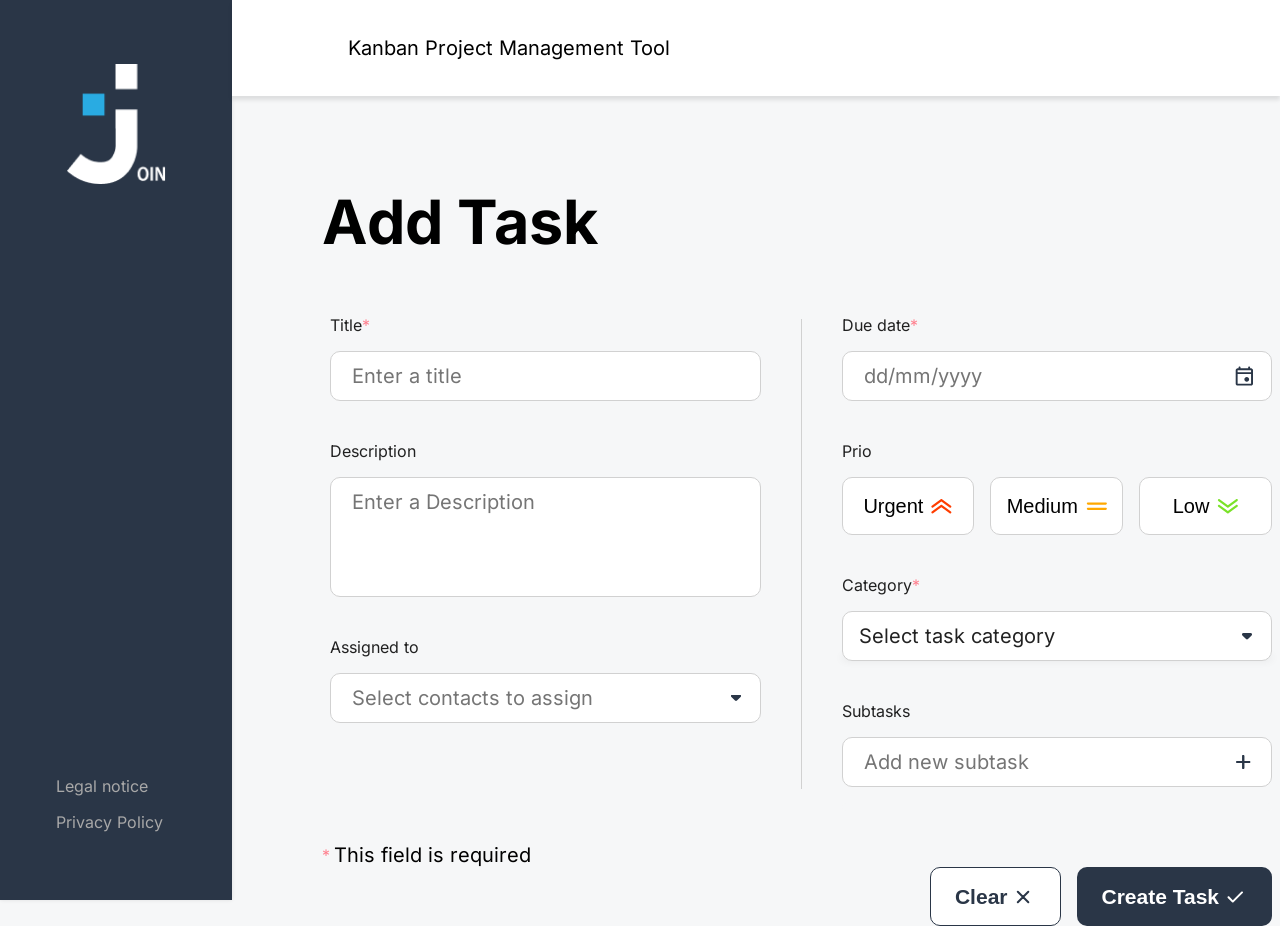
==== add-task.html @ 362359be "Subtask: inplace-edit-mode update" ====
<!DOCTYPE html>
<html lang="en">

<head>
  <meta charset="UTF-8" />
  <meta name="viewport" content="width=device-width, initial-scale=1.0" />
  <title>Add Task - Join</title>

  <link rel="shortcut icon" href="./assets/icons/favicon.png" type="image/x-icon" />
  <link rel="stylesheet" href="./assets/styles/fonts.css" />
  <link rel="stylesheet" href="./assets/styles/style.css" />
  <link rel="stylesheet" href="./assets/styles/components.css" />
  <link rel="stylesheet" href="./assets/styles/layout.css" />

  <link rel="stylesheet" href="./assets/styles/addTask-layouts.css" />
  <link rel="stylesheet" href="./assets/styles/addTask-components.css" />
  <link rel="stylesheet" href="./assets/styles/addTask-form.css" />
  <link rel="stylesheet" href="./assets/styles/contact-dropdown.css" />

  <script src="./assets/js/script.js"></script>
  <script src="assets/js/contactManager.js"></script>
  <script src="assets/js/subtaskManager.js"></script>
  <script src="assets/js/taskFormValidation.js"></script>
  <script src="assets/js/addTask.js"></script>

  <script src="./assets/js/db.js"></script>
  <script src="./assets/js/db.board.js"></script>
  <script src="./assets/js/db.tasks.js"></script>
  <script src="./assets/js/db.contacts.js"></script>
  <script src="./assets/js/db.users.js"></script>
  <script src="./assets/js/notification.js"></script>

  <script src="assets/js/customDropdown.js"></script>
</head>

<body onload="initAddTask()">
  <header w3-include-html=".\assets\templates\header.html"></header>

  <div class="main-container">
    <div w3-include-html=".\assets\templates\side-menu.html"></div>

    <main id="addTask-html-content" class="add-task-content">
      <div id="add-task-header" class="add-task-header">
        <h1>Add Task</h1>
        <img onclick="removeAddTaskOverlay()" class="respX" src="./assets/icons/cancel.svg" alt="">
      </div>

      <form class="add-task-form" id="add-task-form" onsubmit="return handleFormSubmit(event)">
        <div class="form-columns">
          <div class="form-left-column">
            <div class="form-group">
              <label for="title">Title<span class="required">*</span></label>
              <input type="text" id="title" placeholder="Enter a title" required />
            </div>

            <div class="form-group">
              <label for="description">Description</label>
              <textarea id="description" placeholder="Enter a Description"></textarea>
            </div>

            <div class="form-group">
              <label for="contactSearch">Assigned to</label>
              <div class="contact-dropdown">
                <div class="select-wrapper" onclick="toggleContactDropdown()">
                  <input type="text" id="contactSearch" class="contact-select" placeholder="Select contacts to assign"
                    oninput="filterContactsList(this.value)" />
                  <img src="./assets/icons/arrow_drop_down.svg" alt="Dropdown arrow" class="dropdown-arrow" />
                </div>
                <div id="contactList" class="contact-dropdown-list" onclick="event.stopPropagation()"></div>
                <div id="selectedContactsAvatar" class="avatarDiv"></div>
              </div>
            </div>
          </div>

          <div class="separator"></div>

          <div class="form-right-column">
            <div class="form-group">
              <label for="dueDate">Due date<span class="required">*</span></label>
              <div class="date-input-wrapper">
                <input type="text" id="dueDate" placeholder="dd/mm/yyyy" pattern="\d{2}/\d{2}/\d{4}" required
                  maxlength="10" inputmode="numeric" />
                <img src="./assets/icons/calendar.svg" alt="Calendar" class="calendar-icon" />
              </div>
            </div>

            <div class="form-group">
              <label>Prio</label>
              <div class="priority-buttons">
                <button id="add-task-btn-urgent" type="button" class="priority-btn" data-priority="urgent"
                  onclick="handlePriorityClick(this)">
                  Urgent
                  <img src="./assets/icons/prio-urgent.svg" alt="Urgent" />
                </button>
                <button id="add-task-btn-medium" type="button" class="priority-btn" data-priority="medium"
                  onclick="handlePriorityClick(this)">
                  Medium
                  <img src="./assets/icons/prio-medium.svg" alt="Medium" />
                </button>
                <button id="add-task-btn-low" type="button" class="priority-btn" data-priority="low"
                  onclick="handlePriorityClick(this)">
                  Low
                  <img src="./assets/icons/prio-low.svg" alt="Low" />
                </button>
              </div>
            </div>

            <div id="form-group-category" class="form-group">
              <label>Category<span class="required">*</span></label>
              <div class="custom-dropdown" id="categoryDropdown">
                <div class="custom-dropdown-selected" id="categorySelected" data-value="">
                  Select task category
                  <img src="./assets/icons/arrow_drop_down.svg" alt="Dropdown arrow" class="dropdown-arrow" />
                </div>
                <div class="custom-dropdown-options">
                  <div class="custom-dropdown-option" data-value="work">
                    Technical Task
                  </div>
                  <div class="custom-dropdown-option" data-value="personal">
                    User Story
                  </div>
                </div>
                <input type="hidden" id="category" name="category" required />
              </div>
            </div>

            <div class="form-group">
              <label class="subtask-header">Subtasks</label>
              <div class="subtask-input">
                <div class="input-wrapper">
                  <input type="text" id="subtaskInput" placeholder="Add new subtask" />
                  <div class="subtask-actions">
                    <img src="./assets/icons/add.svg" alt="Add subtask" class="subtask-add-icon"
                      onclick="addSubtask()" />
                  </div>
                </div>
              </div>
              <div class="subtasks-list"></div>
            </div>
          </div>
        </div>
        <div class="required-note">
          <span class="required">*</span><span class="span_txt">This field is required</span>
        </div>
        <div class="footer-add-task-html">
          <div class="form-actions">
            <button id="btn-add-task-clear" type="button" class="btn-secondary" onclick="resetForm()">
              Clear
              <img class="action-btn-img" src="./assets/icons/cancel.svg" alt="Clear form" />
            </button>
            <button id="btn-add-task-submit" type="submit" class="btn-primary">
              Create Task
              <img src="./assets/icons/check.svg" alt="Create task" />
            </button>
          </div>
        </div>
      </form>
    </main>
    <div id="taskAddedNotification" class="task-added-notification">
      <span>Task added to board</span>
      <img src="./assets/icons/board.svg" alt="Board icon" />
    </div>
  </div>
</body>

</html>
---- assets/styles/fonts.css ----
/* inter-regular - latin */
@font-face {
  font-display: swap;
  /* Check https://developer.mozilla.org/en-US/docs/Web/CSS/@font-face/font-display for other options. */
  font-family: "Inter";
  font-style: normal;
  font-weight: 400;
  src: url("./../fonts/inter-v18-latin-regular.woff2") format("woff2");
  /* Chrome 36+, Opera 23+, Firefox 39+, Safari 12+, iOS 10+ */
}

/* inter-700 - latin */
@font-face {
  font-display: swap;
  /* Check https://developer.mozilla.org/en-US/docs/Web/CSS/@font-face/font-display for other options. */
  font-family: "Inter";
  font-style: normal;
  font-weight: 700;
  src: url("./../fonts/inter-v18-latin-700.woff2") format("woff2");
  /* Chrome 36+, Opera 23+, Firefox 39+, Safari 12+, iOS 10+ */
}

.f1 {
  font-size: 61px;
  font-weight: 700;
}

.f2 {
  font-size: 20px;
  font-weight: 400;
}

.f3 {
  font-family: "Inter", serif !important;
  font-size: 16px;
  font-weight: 400;
}

.f4 {
  font-size: 27px;
  font-weight: 400;
}

.f5 {
  font-size: 64px;
  font-weight: 600;
}

.f6 {
  font-size: 21px;
  font-weight: 700;
}

.f7 {
  font-size: 47px;
  font-weight: 500;
}

.f8 {
  font-size: 64px;
  font-weight: 700;
}

.f9 {
  font-size: 16px;
  font-weight: 700;
}

.f10 {
  font-size: 20px;
  font-weight: 700;
}

.f11 {
  font-size: 12px;
  font-weight: 400;
}

.f12 {
  font-size: 23px;
  font-weight: 400;
}

.f13 {
  font-size: 19px;
  font-weight: 400;
}

.f14 {
  font-size: 27px;
  font-weight: 700;
}

.loginFont {
  color: black;
  font-weight: bold;
  text-align: center;
  text-decoration: underline;
  text-decoration-thickness: 3px;
  text-underline-offset: 24px;
  text-decoration-color: #29abe2;
}

.dNone {
  display: none !important;
}

.text-center {
  text-align: center;
}
---- assets/styles/style.css ----
* {
  margin: 0;
  padding: 0;
  box-sizing: border-box;
}

body {
  font-family: "Inter", serif !important;
  background-color: #f6f7f8;
  margin: 0;
}

a {
  text-decoration: none;
  color: #000000;
}

.main-content-position {
  position: relative;
  left: 170px;
  height: calc(100vh - 70px);
  padding: 40px;
}

#back_not_loggedin {
  width: 32px;
  height: 32px;
  position: fixed;
  right: 98px;
  top: 180px;
  cursor: pointer;
}

body.modal-open {
  overflow: hidden;
}
---- assets/styles/components.css ----
.bgc-gray {
    background-color: #2A3647;
}

.bgc-light-gray {
    background-color: #D1D1D1;
}

.bgc-blue {
    background-color: #29ABE2;
}

.bgc-red {
    background-color: #FF3D00;
}

.tc-blue {
    color: #29ABE2;
}

.rd-box {
    background-color: #FFFFFF;
    border-radius: 30px;
}

/* Date Input Field Styles */
.date-field-container {
    display: flex;
    flex-direction: column;
    gap: 8px;
    width: 100%;
    padding: 0;
}

.date-field-label {
    font-family: 'Inter', sans-serif;
    font-size: 16px;
    color: rgba(0, 0, 0, 0.87);
    font-weight: 400;
}

.date-field-wrapper {
    position: relative;
    width: 100%;
}

.date-field-input {
    width: 100%;
    height: 51px;
    padding: 13px 21px;
    border: 1px solid #D1D1D1;
    border-radius: 10px;
    font-family: 'Inter', sans-serif;
    font-size: 16px;
    color: rgba(0, 0, 0, 0.87);
    background: white;
    cursor: pointer;
}

.date-field-input::placeholder {
    color: rgba(0, 0, 0, 0.54);
}

.date-field-input::-webkit-calendar-picker-indicator {
    opacity: 0;
    width: 100%;
    height: 100%;
    position: absolute;
    top: 0;
    left: 0;
    cursor: pointer;
}

.date-field-input:hover {
    border-color: rgba(0, 0, 0, 0.87);
}

.date-field-input:focus {
    border-color: #29ABE2;
    outline: none;
}

.date-field-icon {
    position: absolute;
    right: 21px;
    top: 50%;
    transform: translateY(-50%);
    width: 24px;
    height: 24px;
    pointer-events: none;
    color: rgba(0, 0, 0, 0.54);
}

.button-dark {
    text-align: center;
    margin-bottom: 10px;
    border: none;
    background-color: #333;
    color: #fff;
    cursor: pointer;
    border-radius: 5px;
}

.button-dark:hover {
    background-color: #29abe2;
    box-shadow: 0px 3px 3px #33333359;
}
---- assets/styles/layout.css ----
.w100 {
    width: 100%;
}
.d-flex {
    display: flex;
}

.justify-content-center {
    justify-content: center;
}

.justify-content-start {
    justify-content: start;
}

.justify-content-between {
    justify-content: space-between;
}

.align-items-center {
    align-items: center;
}

.mb-8 {
    margin-bottom: 8px;
}

.mb-24 {
    margin-bottom: 24px;
}
---- assets/styles/addTask-layouts.css ----
:root {
  --footer-add-task-html-bg: rgb(246, 247, 248);
}

.main-container {
  display: flex;
  background-color: rgb(246, 247, 248);
  position: relative;
  padding-left: 232px;
  padding-top: 96px;
}

.add-task-content {
  flex: 1;
  padding-top: 90px;
  padding-left: 90px;
  max-width: 1208px;
}

.add-task-header {
  margin-bottom: 48px;
  display: flex;
  align-items: center;
  justify-content: space-between;
}

h1 {
  font-family: "Inter", sans-serif;
  font-weight: 700;
  font-size: 61px;
  line-height: 73.2px;
  color: rgba(0, 0, 0, 1);
  margin: 0;
  padding: 0;
}

.add-task-form {
  max-width: 1000px;
}

.form-columns {
  display: flex;
  gap: 0;
}

.form-left-column,
.form-right-column {
  flex: 1;
  max-width: calc(50% - 16px);
}

.separator {
  width: 1px;
  background-color: rgb(209, 209, 209);
  margin: 0 32px;
  display: block;
  height: 470px;
  margin-top: 12px;
}

.footer-add-task-html {
  display: flex;
  justify-content: flex-end;
  padding-inline: 8px;
}

@media (max-width: 1081px) {
  .main-container {
    padding-left: 0;
    padding-top: 82px;
    padding-bottom: 80px;
  }

  .add-task-content {
    position: relative;
    padding: 24px 16px;
    max-width: 100%;
    height: calc(100dvh - 235px);
    overflow: auto;
  }

  .add-task-header {
    margin-bottom: 24px;
  }

  .add-task-header h1 {
    font-size: 47px;
    line-height: 56px;
  }

  .form-columns {
    flex-direction: column;
    gap: 0;
  }

  .form-left-column,
  .form-right-column {
    max-width: 100%;
  }

  .separator {
    display: none;
  }

  .footer-add-task-html {
    position: fixed;
    bottom: 80px;
    left: 0;
    right: 0;
    display: flex;
    justify-content: flex-end;
    background-color: var(--footer-add-task-html-bg);
    padding: 16px;
    z-index: 98;
  }
}
---- assets/styles/addTask-components.css ----
/* Buttons */
.btn-primary,
.btn-secondary {
  display: flex;
  align-items: center;
  gap: 4px;
  padding: 16px 24px;
  border-radius: 10px;
  font-size: 21px;
  line-height: 25.2px;
  font-weight: 700;
  cursor: pointer;
  transition: transform 0.2s;
}

.btn-primary {
  background: rgb(42, 54, 71);
  color: white;
  border: none;
}

.btn-secondary {
  background: white;
  color: rgb(42, 54, 71);
  border: 1px solid rgb(42, 54, 71);
}

.btn-primary:hover {
  background: #29abe2;
  box-shadow: 0px 4px 4px rgba(0, 0, 0, 0.25);
  transform: scale(1.02);
}

.btn-secondary:hover {
  border-color: #29abe2;
  color: #29abe2;
  box-shadow: 0px 4px 4px rgba(0, 0, 0, 0.25);
  transform: scale(1.02);
}

.btn-secondary:hover .action-btn-img,
.btn-primary:hover .action-btn-img {
  filter: brightness(0) saturate(100%) invert(56%) sepia(75%) saturate(1648%) hue-rotate(165deg) brightness(96%) contrast(98%);
}

/* Select Wrapper */
.select-wrapper {
  position: relative;
  width: 100%;
  z-index: 2;
}

.select-wrapper::after {
  content: "";
  position: absolute;
  right: 16px;
  top: 50%;
  transform: translateY(-50%) rotate(0deg);
  width: 16px;
  height: 7px;
  background-repeat: no-repeat;
  background-position: center;
  background-size: contain;
  pointer-events: none;
  transition: transform 0.2s ease-in-out;
}

.select-wrapper:has(select:focus)::after {
  transform: translateY(-50%) rotate(180deg);
}

.select-wrapper.focused::after {
  transform: translateY(-50%) rotate(180deg);
}

.select-wrapper select {
  width: 100%;
  padding: 12px 16px;
  padding-right: 40px;
  appearance: none;
  border: 1px solid rgb(209, 209, 209);
  border-radius: 10px;
  font-size: 20px;
  line-height: 24px;
  font-family: "Inter", sans-serif;
  background-color: white;
  color: rgba(0, 0, 0, 0.87);
  cursor: pointer;
}

/* Priority Buttons */
.priority-buttons {
  display: flex;
  gap: 16px;
}

.priority-btn {
  flex: 1;
  display: flex;
  align-items: center;
  justify-content: center;
  gap: 8px;
  padding: 16px 10px;
  border: 1px solid rgb(209, 209, 209);
  border-radius: 10px;
  font-size: 20px;
  line-height: 24px;
  font-weight: 400;
  background-color: white;
  color: black;
  cursor: pointer;
  transition: all 0.2s ease-in-out;
}

.priority-btn img {
  transition: filter 0.2s ease-in-out;
}

.priority-btn:hover {
  transform: scale(1.02);
  box-shadow: 0px 4px 4px rgba(0, 0, 0, 0.25);
}

.priority-btn[data-priority="urgent"].active {
  background-color: #ff3d00 !important;
  color: white !important;
  border-color: #ff3d00 !important;
}

.priority-btn[data-priority="medium"].active {
  background-color: #ffa800 !important;
  color: white !important;
  border-color: #ffa800 !important;
}

.priority-btn[data-priority="low"].active {
  background-color: #7ae229 !important;
  color: white !important;
  border-color: #7ae229 !important;
}

.priority-btn.active img {
  filter: brightness(0) invert(1) !important;
}

/* Subtasks */
.subtask-input {
  display: flex;
  gap: 8px;
  align-items: center;
}

.subtask-input .input-wrapper {
  position: relative;
  width: 100%;
}

.subtask-input .input-wrapper input {
  width: 100%;
  padding: 12px 21px;
  padding-right: 80px;
  border: 1px solid rgb(209, 209, 209);
  border-radius: 10px;
  font-size: 20px;
  line-height: 24px;
  transition: all 0.2s ease-in-out, border-color 0.2s ease-in-out;
}

.subtask-input .input-wrapper input.active {
  border-color: #29abe2;
}

.subtask-actions {
  position: absolute;
  right: 16px;
  top: 50%;
  transform: translateY(-50%);
  display: flex;
  gap: 8px;
}

.edit-actions {
  display: none;
  align-items: center;
}

.edit-actions.active {
  display: flex;
}

.edit-actions img {
  width: 24px;
  cursor: pointer;
}

.vertical-divider {
  width: 1px;
  height: 24px;
  background-color: #d1d1d1;
  margin: 0 4px;
}

.plus-icon {
  display: flex;
  cursor: pointer;
}

.plus-icon.hidden {
  display: none;
}

.subtasks-list {
  display: flex;
  flex-direction: column;
  gap: 8px;
  margin-top: 8px;
}

.subtask-item {
  display: flex;
  align-items: center;
  justify-content: space-between;
  padding: 8px 12px;
  background: #f6f7f8;
  border-radius: 10px;
  font-size: 16px;
}

.subtask-content {
  display: flex;
  align-items: center;
  gap: 8px;
}

.subtask-bullet {
  font-size: 18px;
  color: #2a3647;
}

.subtask-text {
  font-size: 16px;
  color: #2a3647;
}

.subtask-item-actions {
  display: flex;
  gap: 8px;
}

.subtask-item-actions img {
  width: 20px;
  height: 20px;
  cursor: pointer;
}

#subtaskInput {
  background: white url(/assets/icons/Subtasks\ icons11.svg) right no-repeat;
  background-position: calc(100% - 15px) center;
  padding-right: 50px;
}

#subtaskInput.active {
  background-image: none;
}

/* Contact Dropdown */
.contact-dropdown {
  position: relative;
  width: 100%;
}

.contact-select {
  width: 100%;
  padding: 12px 21px;
  border: 1px solid rgb(209, 209, 209);
  border-radius: 10px;
  font-size: 20px;
  line-height: 24px;
  font-family: "Inter", sans-serif;
  background: white;
  cursor: pointer;
  padding-right: 40px;
}

.contact-dropdown-list {
  position: absolute;
  display: none;
  width: 100%;
  max-height: 180px;
  overflow-y: auto;
  background: white;
  border: 1px solid rgb(209, 209, 209);
  border-radius: 0px 0px 10px 10px;
  margin-top: -7px;
  box-shadow: 0 4px 8px rgba(0, 0, 0, 0.1);
  padding: 6px 0;
  z-index: 1;
}

.contact-item {
  display: flex;
  align-items: center;
  justify-content: space-between;
  padding: 8px 16px;
  cursor: pointer;
  margin-block: 2px;
}

.contact-info-container {
  display: flex;
  align-items: center;
  gap: 12px;
}

.contact-avatar {
  width: 32px;
  height: 32px;
  border-radius: 50%;
  display: flex;
  align-items: center;
  justify-content: center;
  color: white;
  font-size: 12px;
  font-family: "Inter", sans-serif;
  font-weight: 400;
  flex-shrink: 0;
}

.contact-name {
  font-size: 16px;
  color: rgba(0, 0, 0, 0.87);
  font-family: "Inter", sans-serif;
  white-space: nowrap;
  overflow: hidden;
  text-overflow: ellipsis;
}

.contact-checkbox {
  width: 20px;
  height: 20px;
  border: 2px solid rgba(0, 0, 0, 0.54);
  border-radius: 3px;
  cursor: pointer;
  background-color: white;
  flex-shrink: 0;
}

.contact-dropdown-list::-webkit-scrollbar {
  width: 8px;
}

.contact-dropdown-list::-webkit-scrollbar-track {
  background: #f1f1f1;
  border-radius: 4px;
}

.contact-dropdown-list::-webkit-scrollbar-thumb {
  background: #a8a8a8;
  border-radius: 4px;
}

.contact-dropdown-list::-webkit-scrollbar-thumb:hover {
  background: #888;
}

.avatarDiv {
  display: flex;
  gap: 8px;
  margin-top: 8px;
  flex-wrap: wrap;
  min-height: 32px;
}

.contact-avatar-selected {
  width: 32px;
  height: 32px;
  border-radius: 50%;
  display: flex;
  align-items: center;
  justify-content: center;
  color: white;
  font-size: 12px;
  font-family: "Inter", sans-serif;
  font-weight: 400;
  background-color: #000000;
}

/* Notification */
.task-added-notification {
  position: fixed;
  top: 50%;
  left: 50%;
  background-color: #2a3647;
  color: white;
  padding: 16px 24px;
  border-radius: 8px;
  display: flex;
  align-items: center;
  gap: 10px;
  box-shadow: 0 4px 8px rgba(0, 0, 0, 0.15);
  transform: translate(-50%, -50%) translateY(100px);
  opacity: 0;
  transition: transform 0.3s ease, opacity 0.3s ease;
  z-index: 1000;
}

.task-added-notification.show {
  transform: translate(-50%, -50%);
  opacity: 1;
}

.task-added-notification img {
  width: 24px;
  height: 24px;
}

.task-added-notification span {
  font-size: 16px;
  font-weight: 400;
}

/* Custom Dropdown */
.custom-dropdown {
  position: relative;
  width: 100%;
  z-index: 3;
}

.custom-dropdown-selected {
  width: 100%;
  padding: 12px 16px;
  border: 1px solid rgb(209, 209, 209);
  border-radius: 10px;
  font-size: 20px;
  line-height: 24px;
  font-family: "Inter", sans-serif;
  background-color: white;
  color: rgba(0, 0, 0, 0.87);
  cursor: pointer;
  display: flex;
  justify-content: space-between;
  align-items: center;
  transition: all 0.2s ease-in-out;
}

.custom-dropdown.open .custom-dropdown-selected {
  z-index: 6;
}

.custom-dropdown-options {
  padding-top: 4px;
  position: absolute;
  top: 82%;
  left: 0;
  width: 100%;
  background: white;
  border-top: none;
  border-radius: 0 0 10px 10px;
  max-height: 0;
  overflow: hidden;
  transition: max-height 0.3s ease-in-out;
  box-shadow: 0 4px 8px rgba(0, 0, 0, 0.1);
  z-index: -1;
}

.custom-dropdown.open .custom-dropdown-options {
  max-height: 200px;
}

.custom-dropdown-option {
  padding: 12px 16px;
  font-size: 20px;
  line-height: 24px;
  cursor: pointer;
}

.custom-dropdown-option:not(.custom-dropdown-header):hover {
  background-color: #f6f7f8;
}

.custom-dropdown-header {
  background-color: #29abe2;
  color: white;
  font-weight: 500;
}

.dropdown-arrow {
  width: 16px;
  height: 7px;
  transition: transform 0.2s ease-in-out;
}

.custom-dropdown.open .dropdown-arrow {
  transform: rotate(180deg);
}

#subtaskInput {
  background: white url(/assets/icons/Subtasks\ icons11.svg) right no-repeat;
  background-position: calc(100% - 15px) center;
  padding-right: 20px;
}

.respX {
  display: none;
  cursor: pointer;
  width: 32px;
  height: 32px;
  border-radius: 50%;
  transition: all 0.2s ease-in-out;
}

.respX:hover {
  background-color: #0c2e621f;
}

/* Adjust existing styles for mobile */
@media (max-width: 1081px) {
  .form-group {
    margin-bottom: 16px !important;
    gap: 0px !important;
    padding: 0 !important;
  }

  .form-group input,
  .form-group textarea,
  .form-group select,
  .subtask-input input {
    font-size: 16px;
    line-height: 20px;
    padding: 10px 16px;
  }

  .avatarDiv {
    margin-top: 8px;
    min-height: 0px;
  }

  .separator {
    display: none;
  }

  .priority-buttons {
    gap: 8px;
  }

  .priority-btn {
    padding: 6px 8px;
    font-size: 16px;
  }

  .btn-primary,
  .btn-secondary {
    padding: 12px 16px;
    font-size: 16px;
    line-height: 20px;
  }

  .task-added-notification {
    width: 80%;
    max-width: 300px;
  }

  .custom-dropdown-selected,
  .custom-dropdown-option {
    font-size: 16px;
    line-height: 20px;
    padding: 10px 16px;
  }
}
---- assets/styles/addTask-form.css ----
.form-group {
    display: flex;
    flex-direction: column;
    gap: 8px;
    margin-bottom: 24px;
    padding: 8px;
    position: relative;
}

.form-group label {
    color: rgba(0, 0, 0, 0.87);
    font-size: 16px;
    margin-bottom: 8px;
    display: block;
}

.form-group input,
.form-group textarea,
.form-group select,
.subtask-input input {
    padding: 12px 21px;
    border: 1px solid rgb(209, 209, 209);
    border-radius: 10px;
    font-size: 20px;
    line-height: 24px;
    font-family: 'Inter', sans-serif;
    background: white;
}

input:required {
    border-color: rgb(209, 209, 209);
}

input:required:invalid {
    border-color: rgb(209, 209, 209);
}

.form-group input.error,
.form-group select.error {
    border-color: #FF3D00;
}

.error-message {
    color: #FF3D00;
    font-size: 12px;
    position: absolute;
    bottom: -20px;
    left: 8px;
    display: none;
    margin: 0;
    padding: 0;
}

.error-message.visible {
    display: block;
}

.form-group textarea {
    height: 120px;
    resize: none;
}

.form-actions {
    display: flex;
    justify-content: flex-end;
    gap: 16px;
}

.required-note {
    display: flex;
    align-items: center;
    gap: 4px;
    float: 1;
}

.required {
    color: rgb(255, 128, 143) !important;
}

.span_txt {
    font-size: 20px;
    line-height: 24px;
    color: black;
}

.date-input-wrapper {
    position: relative;
    width: 100%;
}

.date-input-wrapper input[type="text"] {
    width: 100%;
    padding: 12px 21px;
    border: 1px solid rgb(209, 209, 209);
    border-radius: 10px;
    font-size: 20px;
    line-height: 24px;
    font-family: 'Inter', sans-serif;
    background: white;
    color: rgba(0, 0, 0, 0.87);
    cursor: pointer;
}

.date-input-wrapper input[type="date"]::-webkit-calendar-picker-indicator {
    opacity: 0;
    width: 100%;
    height: 100%;
    position: absolute;
    top: 0;
    left: 0;
    cursor: pointer;
}

.date-input-wrapper input[type="date"]:invalid {
    color: rgba(0, 0, 0, 0.38);
}

.calendar-icon {
    position: absolute;
    right: 16px;
    top: 50%;
    transform: translateY(-50%);
    width: 24px;
    height: 24px;
    pointer-events: none;
    fill: rgba(0, 0, 0, 0.54);
}

/* Form interactions */
.form-group input:hover,
.form-group textarea:hover,
.form-group select:hover,
.subtask-input .input-wrapper input:hover,
.select-wrapper select:hover {
    border-color: #29ABE2 !important;
    cursor: pointer;
}

.form-group input:focus,
.form-group textarea:focus,
.form-group select:focus,
.subtask-input .input-wrapper input:focus,
.select-wrapper select:focus {
    border-color: #29ABE2 !important;
    outline: none;
}

.form-group input:active,
.form-group textarea:active,
.form-group select:active,
.subtask-input input:active,
.form-group input.active,
.form-group textarea.active,
.form-group select.active,
.subtask-input input.active {
    border-color: #29ABE2;
}

.form-group input,
.form-group textarea,
.form-group select,
.subtask-input input {
    transition: all 0.2s ease-in-out;
}
---- assets/styles/contact-dropdown.css ----
/* Styling for contact dropdown */
.contact-dropdown {
    position: relative;
    width: 100%;
}

.contact-dropdown .select-wrapper {
    position: relative;
    display: flex;
    align-items: center;
    cursor: pointer;
    border: 1px solid #D1D1D1;
    border-radius: 10px;
    background-color: white;
}

.contact-dropdown .contact-select {
    border: none;
    background: transparent;
    width: 100%;
    outline: none;
    cursor: pointer;
}

.contact-dropdown .dropdown-arrow {
    position: absolute;
    right: 16px;
    top: 50%;
    transform: translateY(-50%);
    transition: transform 0.2s ease-in-out;
    pointer-events: none;
}

/* Rotate arrow when dropdown is open */
.contact-dropdown.open .dropdown-arrow {
    transform: translateY(-50%) rotate(180deg);
}

.contact-dropdown-list {
    top: 43px;
    padding-top: 12px;
    display: none;
    position: absolute;
    width: 100%;
    max-height: 200px;
    overflow-y: auto;
    background-color: white;
    border: 1px solid #D1D1D1;
    border-radius: 10px;
    z-index: 1;
}

/* Add styling for selected contacts */
.contact-item:has(.check-button-container.selected) {
    background-color: #2A3647;
    border-radius: 8px;
}

.contact-item:has(.check-button-container.selected) .contact-name {
    color: white;
}

.contact-item:has(.check-button-container.selected) svg rect {
    stroke: white;
}

.contact-item:has(.check-button-container.selected) svg path {
    stroke: white;
}
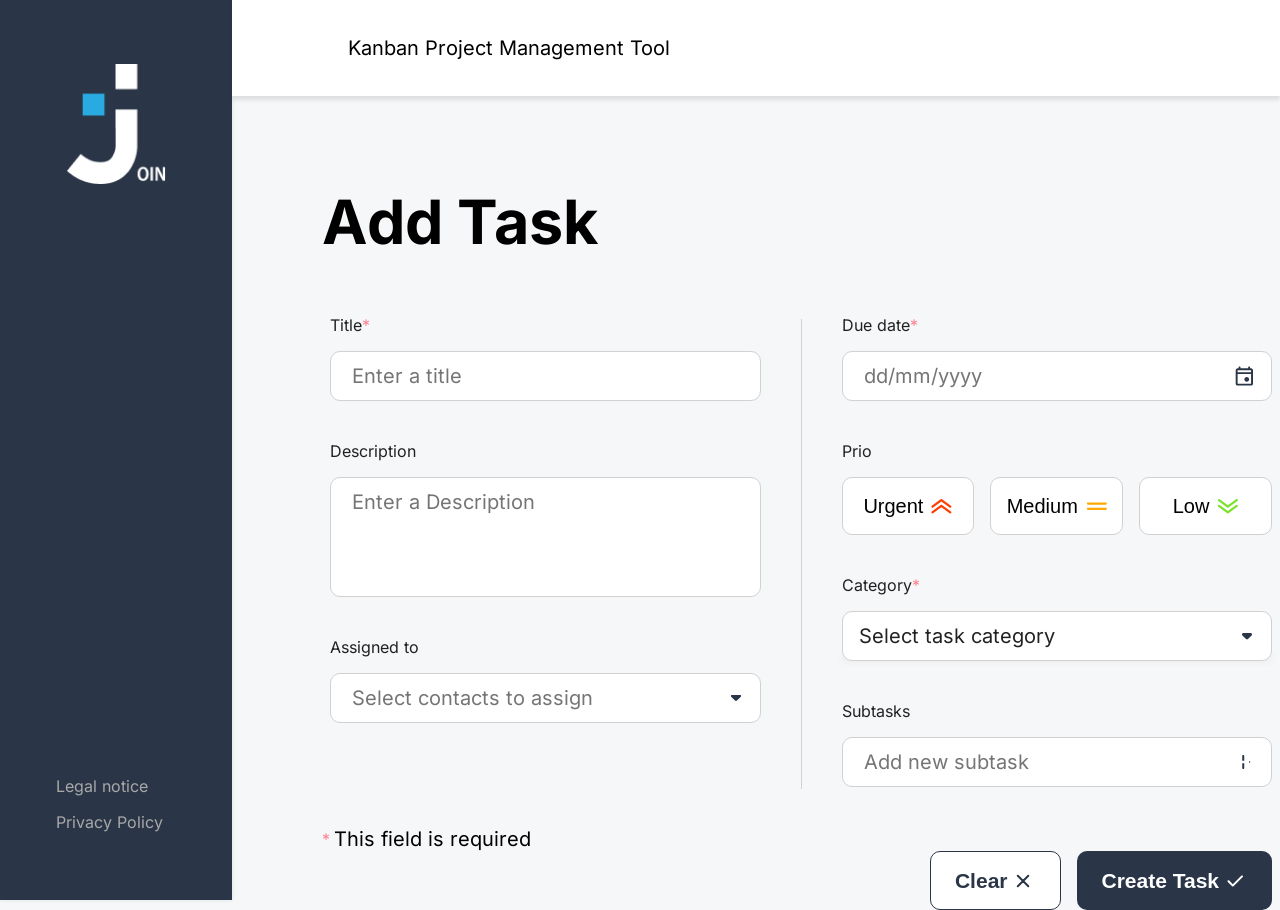
==== commit 4ae448a0: "subtask: update" ====
--- a/add-task.html
+++ b/add-task.html
@@ -12,9 +12,9 @@
   <link rel="stylesheet" href="./assets/styles/components.css" />
   <link rel="stylesheet" href="./assets/styles/layout.css" />
 
-  <link rel="stylesheet" href="./assets/styles/addTask-layouts.css" />
   <link rel="stylesheet" href="./assets/styles/addTask-components.css" />
   <link rel="stylesheet" href="./assets/styles/addTask-form.css" />
+  <link rel="stylesheet" href="./assets/styles/addTask-layouts.css" />
   <link rel="stylesheet" href="./assets/styles/contact-dropdown.css" />
 
   <script src="./assets/js/script.js"></script>
@@ -124,19 +124,18 @@
               </div>
             </div>
 
-            <div class="form-group">
-              <label class="subtask-header">Subtasks</label>
-              <div class="subtask-input">
-                <div class="input-wrapper">
-                  <input type="text" id="subtaskInput" placeholder="Add new subtask" />
-                  <div class="subtask-actions">
-                    <img src="./assets/icons/add.svg" alt="Add subtask" class="subtask-add-icon"
-                      onclick="addSubtask()" />
-                  </div>
+          <div class="form-group">
+            <label class="subtask-header">Subtasks</label>
+            <div class="subtask-input">
+              <div class="input-wrapper">
+                <input type="text" id="subtaskInput" placeholder="Add new subtask" />
+                <div class="subtask-actions">
+                  <img src="./assets/icons/add.svg" alt="Add subtask" class="subtask-add-icon" onclick="addSubtask()">
                 </div>
               </div>
-              <div class="subtasks-list"></div>
             </div>
+            <div class="subtasks-list"></div>
+          </div>
           </div>
         </div>
         <div class="required-note">
--- a/assets/styles/addTask-components.css
+++ b/assets/styles/addTask-components.css
@@ -1,569 +1,9 @@
-/* Buttons */
-.btn-primary,
-.btn-secondary {
-  display: flex;
-  align-items: center;
-  gap: 4px;
-  padding: 16px 24px;
-  border-radius: 10px;
-  font-size: 21px;
-  line-height: 25.2px;
-  font-weight: 700;
-  cursor: pointer;
-  transition: transform 0.2s;
-}
-
-.btn-primary {
-  background: rgb(42, 54, 71);
-  color: white;
-  border: none;
-}
-
-.btn-secondary {
-  background: white;
-  color: rgb(42, 54, 71);
-  border: 1px solid rgb(42, 54, 71);
-}
-
-.btn-primary:hover {
-  background: #29abe2;
-  box-shadow: 0px 4px 4px rgba(0, 0, 0, 0.25);
-  transform: scale(1.02);
-}
-
-.btn-secondary:hover {
-  border-color: #29abe2;
-  color: #29abe2;
-  box-shadow: 0px 4px 4px rgba(0, 0, 0, 0.25);
-  transform: scale(1.02);
-}
-
-.btn-secondary:hover .action-btn-img,
-.btn-primary:hover .action-btn-img {
-  filter: brightness(0) saturate(100%) invert(56%) sepia(75%) saturate(1648%) hue-rotate(165deg) brightness(96%) contrast(98%);
-}
-
-/* Select Wrapper */
-.select-wrapper {
-  position: relative;
-  width: 100%;
-  z-index: 2;
-}
-
-.select-wrapper::after {
-  content: "";
-  position: absolute;
-  right: 16px;
-  top: 50%;
-  transform: translateY(-50%) rotate(0deg);
-  width: 16px;
-  height: 7px;
-  background-repeat: no-repeat;
-  background-position: center;
-  background-size: contain;
-  pointer-events: none;
-  transition: transform 0.2s ease-in-out;
-}
-
-.select-wrapper:has(select:focus)::after {
-  transform: translateY(-50%) rotate(180deg);
-}
-
-.select-wrapper.focused::after {
-  transform: translateY(-50%) rotate(180deg);
-}
-
-.select-wrapper select {
-  width: 100%;
-  padding: 12px 16px;
-  padding-right: 40px;
-  appearance: none;
-  border: 1px solid rgb(209, 209, 209);
-  border-radius: 10px;
-  font-size: 20px;
-  line-height: 24px;
-  font-family: "Inter", sans-serif;
-  background-color: white;
-  color: rgba(0, 0, 0, 0.87);
-  cursor: pointer;
-}
-
-/* Priority Buttons */
-.priority-buttons {
-  display: flex;
-  gap: 16px;
-}
-
-.priority-btn {
-  flex: 1;
-  display: flex;
-  align-items: center;
-  justify-content: center;
-  gap: 8px;
-  padding: 16px 10px;
-  border: 1px solid rgb(209, 209, 209);
-  border-radius: 10px;
-  font-size: 20px;
-  line-height: 24px;
-  font-weight: 400;
-  background-color: white;
-  color: black;
-  cursor: pointer;
-  transition: all 0.2s ease-in-out;
-}
-
-.priority-btn img {
-  transition: filter 0.2s ease-in-out;
-}
-
-.priority-btn:hover {
-  transform: scale(1.02);
-  box-shadow: 0px 4px 4px rgba(0, 0, 0, 0.25);
-}
-
-.priority-btn[data-priority="urgent"].active {
-  background-color: #ff3d00 !important;
-  color: white !important;
-  border-color: #ff3d00 !important;
-}
-
-.priority-btn[data-priority="medium"].active {
-  background-color: #ffa800 !important;
-  color: white !important;
-  border-color: #ffa800 !important;
-}
-
-.priority-btn[data-priority="low"].active {
-  background-color: #7ae229 !important;
-  color: white !important;
-  border-color: #7ae229 !important;
-}
-
-.priority-btn.active img {
-  filter: brightness(0) invert(1) !important;
-}
-
-/* Subtasks */
-.subtask-input {
-  display: flex;
-  gap: 8px;
-  align-items: center;
-}
-
-.subtask-input .input-wrapper {
-  position: relative;
-  width: 100%;
-}
-
-.subtask-input .input-wrapper input {
-  width: 100%;
-  padding: 12px 21px;
-  padding-right: 80px;
-  border: 1px solid rgb(209, 209, 209);
-  border-radius: 10px;
-  font-size: 20px;
-  line-height: 24px;
-  transition: all 0.2s ease-in-out, border-color 0.2s ease-in-out;
-}
-
-.subtask-input .input-wrapper input.active {
-  border-color: #29abe2;
-}
-
-.subtask-actions {
-  position: absolute;
-  right: 16px;
-  top: 50%;
-  transform: translateY(-50%);
-  display: flex;
-  gap: 8px;
-}
-
-.edit-actions {
-  display: none;
-  align-items: center;
-}
-
-.edit-actions.active {
-  display: flex;
-}
-
-.edit-actions img {
-  width: 24px;
-  cursor: pointer;
-}
-
-.vertical-divider {
-  width: 1px;
-  height: 24px;
-  background-color: #d1d1d1;
-  margin: 0 4px;
-}
-
-.plus-icon {
-  display: flex;
-  cursor: pointer;
-}
-
-.plus-icon.hidden {
-  display: none;
-}
-
-.subtasks-list {
-  display: flex;
-  flex-direction: column;
-  gap: 8px;
-  margin-top: 8px;
-}
-
-.subtask-item {
-  display: flex;
-  align-items: center;
-  justify-content: space-between;
-  padding: 8px 12px;
-  background: #f6f7f8;
-  border-radius: 10px;
-  font-size: 16px;
-}
-
-.subtask-content {
-  display: flex;
-  align-items: center;
-  gap: 8px;
-}
-
-.subtask-bullet {
-  font-size: 18px;
-  color: #2a3647;
-}
-
-.subtask-text {
-  font-size: 16px;
-  color: #2a3647;
-}
-
-.subtask-item-actions {
-  display: flex;
-  gap: 8px;
-}
-
-.subtask-item-actions img {
-  width: 20px;
-  height: 20px;
-  cursor: pointer;
-}
-
-#subtaskInput {
-  background: white url(/assets/icons/Subtasks\ icons11.svg) right no-repeat;
-  background-position: calc(100% - 15px) center;
-  padding-right: 50px;
-}
-
-#subtaskInput.active {
-  background-image: none;
-}
-
-/* Contact Dropdown */
-.contact-dropdown {
-  position: relative;
-  width: 100%;
-}
-
-.contact-select {
-  width: 100%;
-  padding: 12px 21px;
-  border: 1px solid rgb(209, 209, 209);
-  border-radius: 10px;
-  font-size: 20px;
-  line-height: 24px;
-  font-family: "Inter", sans-serif;
-  background: white;
-  cursor: pointer;
-  padding-right: 40px;
-}
-
-.contact-dropdown-list {
-  position: absolute;
-  display: none;
-  width: 100%;
-  max-height: 180px;
-  overflow-y: auto;
-  background: white;
-  border: 1px solid rgb(209, 209, 209);
-  border-radius: 0px 0px 10px 10px;
-  margin-top: -7px;
-  box-shadow: 0 4px 8px rgba(0, 0, 0, 0.1);
-  padding: 6px 0;
-  z-index: 1;
-}
-
-.contact-item {
-  display: flex;
-  align-items: center;
-  justify-content: space-between;
-  padding: 8px 16px;
-  cursor: pointer;
-  margin-block: 2px;
-}
-
-.contact-info-container {
-  display: flex;
-  align-items: center;
-  gap: 12px;
-}
-
-.contact-avatar {
-  width: 32px;
-  height: 32px;
-  border-radius: 50%;
-  display: flex;
-  align-items: center;
-  justify-content: center;
-  color: white;
-  font-size: 12px;
-  font-family: "Inter", sans-serif;
-  font-weight: 400;
-  flex-shrink: 0;
-}
-
-.contact-name {
-  font-size: 16px;
-  color: rgba(0, 0, 0, 0.87);
-  font-family: "Inter", sans-serif;
-  white-space: nowrap;
-  overflow: hidden;
-  text-overflow: ellipsis;
-}
-
-.contact-checkbox {
-  width: 20px;
-  height: 20px;
-  border: 2px solid rgba(0, 0, 0, 0.54);
-  border-radius: 3px;
-  cursor: pointer;
-  background-color: white;
-  flex-shrink: 0;
-}
-
-.contact-dropdown-list::-webkit-scrollbar {
-  width: 8px;
-}
-
-.contact-dropdown-list::-webkit-scrollbar-track {
-  background: #f1f1f1;
-  border-radius: 4px;
-}
-
-.contact-dropdown-list::-webkit-scrollbar-thumb {
-  background: #a8a8a8;
-  border-radius: 4px;
-}
-
-.contact-dropdown-list::-webkit-scrollbar-thumb:hover {
-  background: #888;
-}
-
-.avatarDiv {
-  display: flex;
-  gap: 8px;
-  margin-top: 8px;
-  flex-wrap: wrap;
-  min-height: 32px;
-}
-
-.contact-avatar-selected {
-  width: 32px;
-  height: 32px;
-  border-radius: 50%;
-  display: flex;
-  align-items: center;
-  justify-content: center;
-  color: white;
-  font-size: 12px;
-  font-family: "Inter", sans-serif;
-  font-weight: 400;
-  background-color: #000000;
-}
-
-/* Notification */
-.task-added-notification {
-  position: fixed;
-  top: 50%;
-  left: 50%;
-  background-color: #2a3647;
-  color: white;
-  padding: 16px 24px;
-  border-radius: 8px;
-  display: flex;
-  align-items: center;
-  gap: 10px;
-  box-shadow: 0 4px 8px rgba(0, 0, 0, 0.15);
-  transform: translate(-50%, -50%) translateY(100px);
-  opacity: 0;
-  transition: transform 0.3s ease, opacity 0.3s ease;
-  z-index: 1000;
-}
-
-.task-added-notification.show {
-  transform: translate(-50%, -50%);
-  opacity: 1;
-}
-
-.task-added-notification img {
-  width: 24px;
-  height: 24px;
-}
-
-.task-added-notification span {
-  font-size: 16px;
-  font-weight: 400;
-}
-
-/* Custom Dropdown */
-.custom-dropdown {
-  position: relative;
-  width: 100%;
-  z-index: 3;
-}
-
-.custom-dropdown-selected {
-  width: 100%;
-  padding: 12px 16px;
-  border: 1px solid rgb(209, 209, 209);
-  border-radius: 10px;
-  font-size: 20px;
-  line-height: 24px;
-  font-family: "Inter", sans-serif;
-  background-color: white;
-  color: rgba(0, 0, 0, 0.87);
-  cursor: pointer;
-  display: flex;
-  justify-content: space-between;
-  align-items: center;
-  transition: all 0.2s ease-in-out;
-}
-
-.custom-dropdown.open .custom-dropdown-selected {
-  z-index: 6;
-}
-
-.custom-dropdown-options {
-  padding-top: 4px;
-  position: absolute;
-  top: 82%;
-  left: 0;
-  width: 100%;
-  background: white;
-  border-top: none;
-  border-radius: 0 0 10px 10px;
-  max-height: 0;
-  overflow: hidden;
-  transition: max-height 0.3s ease-in-out;
-  box-shadow: 0 4px 8px rgba(0, 0, 0, 0.1);
-  z-index: -1;
-}
-
-.custom-dropdown.open .custom-dropdown-options {
-  max-height: 200px;
-}
-
-.custom-dropdown-option {
-  padding: 12px 16px;
-  font-size: 20px;
-  line-height: 24px;
-  cursor: pointer;
-}
-
-.custom-dropdown-option:not(.custom-dropdown-header):hover {
-  background-color: #f6f7f8;
-}
-
-.custom-dropdown-header {
-  background-color: #29abe2;
-  color: white;
-  font-weight: 500;
-}
-
-.dropdown-arrow {
-  width: 16px;
-  height: 7px;
-  transition: transform 0.2s ease-in-out;
-}
-
-.custom-dropdown.open .dropdown-arrow {
-  transform: rotate(180deg);
-}
-
-#subtaskInput {
-  background: white url(/assets/icons/Subtasks\ icons11.svg) right no-repeat;
-  background-position: calc(100% - 15px) center;
-  padding-right: 20px;
-}
-
-.respX {
-  display: none;
-  cursor: pointer;
-  width: 32px;
-  height: 32px;
-  border-radius: 50%;
-  transition: all 0.2s ease-in-out;
-}
-
-.respX:hover {
-  background-color: #0c2e621f;
-}
-
-/* Adjust existing styles for mobile */
-@media (max-width: 1081px) {
-  .form-group {
-    margin-bottom: 16px !important;
-    gap: 0px !important;
-    padding: 0 !important;
-  }
-
-  .form-group input,
-  .form-group textarea,
-  .form-group select,
-  .subtask-input input {
-    font-size: 16px;
-    line-height: 20px;
-    padding: 10px 16px;
-  }
-
-  .avatarDiv {
-    margin-top: 8px;
-    min-height: 0px;
-  }
-
-  .separator {
-    display: none;
-  }
-
-  .priority-buttons {
-    gap: 8px;
-  }
-
-  .priority-btn {
-    padding: 6px 8px;
-    font-size: 16px;
-  }
-
-  .btn-primary,
-  .btn-secondary {
-    padding: 12px 16px;
-    font-size: 16px;
-    line-height: 20px;
-  }
-
-  .task-added-notification {
-    width: 80%;
-    max-width: 300px;
-  }
-
-  .custom-dropdown-selected,
-  .custom-dropdown-option {
-    font-size: 16px;
-    line-height: 20px;
-    padding: 10px 16px;
-  }
-}+/* Import component styles */
+@import url('AddTask-components/buttons.css');
+@import url('AddTask-components/form-controls.css');
+@import url('AddTask-components/priority-buttons.css');
+@import url('AddTask-components/subtasks.css');
+@import url('AddTask-components/contact-dropdown.css');
+@import url('AddTask-components/notifications.css');
+@import url('AddTask-components/custom-dropdown.css');
+@import url('AddTask-responsive.css');
--- a/assets/styles/addTask-form.css
+++ b/assets/styles/addTask-form.css
@@ -16,8 +16,7 @@
 
 .form-group input,
 .form-group textarea,
-.form-group select,
-.subtask-input input {
+.form-group select input {
     padding: 12px 21px;
     border: 1px solid rgb(209, 209, 209);
     border-radius: 10px;
@@ -130,7 +129,7 @@
 .form-group input:hover,
 .form-group textarea:hover,
 .form-group select:hover,
-.subtask-input .input-wrapper input:hover,
+.input-wrapper input:hover,
 .select-wrapper select:hover {
     border-color: #29ABE2 !important;
     cursor: pointer;
@@ -139,7 +138,7 @@
 .form-group input:focus,
 .form-group textarea:focus,
 .form-group select:focus,
-.subtask-input .input-wrapper input:focus,
+.input-wrapper input:focus,
 .select-wrapper select:focus {
     border-color: #29ABE2 !important;
     outline: none;
@@ -148,11 +147,11 @@
 .form-group input:active,
 .form-group textarea:active,
 .form-group select:active,
-.subtask-input input:active,
+input:active,
 .form-group input.active,
 .form-group textarea.active,
 .form-group select.active,
-.subtask-input input.active {
+input.active {
     border-color: #29ABE2;
 }
 
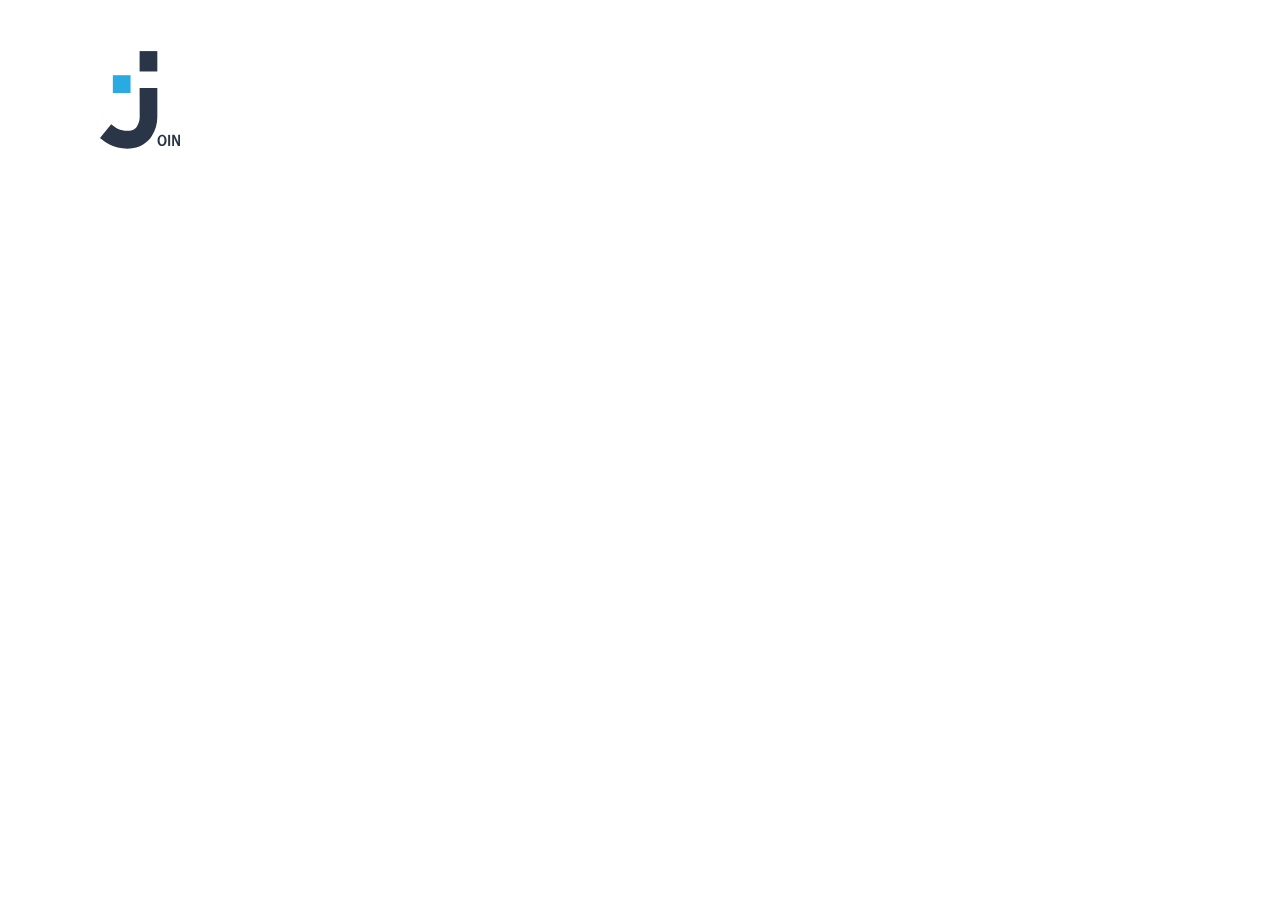
==== commit 389050d4: "Add Task Subtask Icon Problem" ====
--- a/add-task.html
+++ b/add-task.html
@@ -1,165 +1,256 @@
 <!DOCTYPE html>
 <html lang="en">
-
-<head>
-  <meta charset="UTF-8" />
-  <meta name="viewport" content="width=device-width, initial-scale=1.0" />
-  <title>Add Task - Join</title>
-
-  <link rel="shortcut icon" href="./assets/icons/favicon.png" type="image/x-icon" />
-  <link rel="stylesheet" href="./assets/styles/fonts.css" />
-  <link rel="stylesheet" href="./assets/styles/style.css" />
-  <link rel="stylesheet" href="./assets/styles/components.css" />
-  <link rel="stylesheet" href="./assets/styles/layout.css" />
-
-  <link rel="stylesheet" href="./assets/styles/addTask-components.css" />
-  <link rel="stylesheet" href="./assets/styles/addTask-form.css" />
-  <link rel="stylesheet" href="./assets/styles/addTask-layouts.css" />
-  <link rel="stylesheet" href="./assets/styles/contact-dropdown.css" />
-
-  <script src="./assets/js/script.js"></script>
-  <script src="assets/js/contactManager.js"></script>
-  <script src="assets/js/subtaskManager.js"></script>
-  <script src="assets/js/taskFormValidation.js"></script>
-  <script src="assets/js/addTask.js"></script>
-
-  <script src="./assets/js/db.js"></script>
-  <script src="./assets/js/db.board.js"></script>
-  <script src="./assets/js/db.tasks.js"></script>
-  <script src="./assets/js/db.contacts.js"></script>
-  <script src="./assets/js/db.users.js"></script>
-  <script src="./assets/js/notification.js"></script>
-
-  <script src="assets/js/customDropdown.js"></script>
-</head>
-
-<body onload="initAddTask()">
-  <header w3-include-html=".\assets\templates\header.html"></header>
-
-  <div class="main-container">
-    <div w3-include-html=".\assets\templates\side-menu.html"></div>
-
-    <main id="addTask-html-content" class="add-task-content">
-      <div id="add-task-header" class="add-task-header">
-        <h1>Add Task</h1>
-        <img onclick="removeAddTaskOverlay()" class="respX" src="./assets/icons/cancel.svg" alt="">
-      </div>
-
-      <form class="add-task-form" id="add-task-form" onsubmit="return handleFormSubmit(event)">
-        <div class="form-columns">
-          <div class="form-left-column">
-            <div class="form-group">
-              <label for="title">Title<span class="required">*</span></label>
-              <input type="text" id="title" placeholder="Enter a title" required />
+  <head>
+    <meta charset="UTF-8" />
+    <meta name="viewport" content="width=device-width, initial-scale=1.0" />
+    <title>Add Task - Join</title>
+
+    <link
+      rel="shortcut icon"
+      href="./assets/icons/favicon.png"
+      type="image/x-icon"
+    />
+    <link rel="stylesheet" href="./assets/styles/fonts.css" />
+    <link rel="stylesheet" href="./assets/styles/style.css" />
+    <link rel="stylesheet" href="./assets/styles/components.css" />
+    <link rel="stylesheet" href="./assets/styles/layout.css" />
+
+    <link rel="stylesheet" href="./assets/styles/addTask-components.css" />
+    <link rel="stylesheet" href="./assets/styles/addTask-form.css" />
+    <link rel="stylesheet" href="./assets/styles/addTask-layouts.css" />
+    <link rel="stylesheet" href="./assets/styles/contact-dropdown.css" />
+
+    <script src="./assets/js/script.js"></script>
+    <script src="assets/js/contactManager.js"></script>
+    <script src="assets/js/subtaskManager.js"></script>
+    <script src="assets/js/taskFormValidation.js"></script>
+    <script src="assets/js/addTask.js"></script>
+
+    <script src="./assets/js/db.js"></script>
+    <script src="./assets/js/db.board.js"></script>
+    <script src="./assets/js/db.tasks.js"></script>
+    <script src="./assets/js/db.contacts.js"></script>
+    <script src="./assets/js/db.users.js"></script>
+    <script src="./assets/js/notification.js"></script>
+
+    <script src="assets/js/customDropdown.js"></script>
+  </head>
+
+  <body onload="initAddTask()">
+    <header w3-include-html=".\assets\templates\header.html"></header>
+
+    <div class="main-container">
+      <div w3-include-html=".\assets\templates\side-menu.html"></div>
+
+      <main id="addTask-html-content" class="add-task-content">
+        <div id="add-task-header" class="add-task-header">
+          <h1>Add Task</h1>
+          <img
+            onclick="removeAddTaskOverlay()"
+            class="respX"
+            src="./assets/icons/cancel.svg"
+            alt=""
+          />
+        </div>
+
+        <form
+          class="add-task-form"
+          id="add-task-form"
+          onsubmit="return handleFormSubmit(event)"
+        >
+          <div class="form-columns">
+            <div class="form-left-column">
+              <div class="form-group">
+                <label for="title">Title<span class="required">*</span></label>
+                <input
+                  type="text"
+                  id="title"
+                  placeholder="Enter a title"
+                  required
+                />
+              </div>
+
+              <div class="form-group">
+                <label for="description">Description</label>
+                <textarea
+                  id="description"
+                  placeholder="Enter a Description"
+                ></textarea>
+              </div>
+
+              <div class="form-group">
+                <label for="contactSearch">Assigned to</label>
+                <div class="contact-dropdown">
+                  <div class="select-wrapper" onclick="toggleContactDropdown()">
+                    <input
+                      type="text"
+                      id="contactSearch"
+                      class="contact-select"
+                      placeholder="Select contacts to assign"
+                      oninput="filterContactsList(this.value)"
+                    />
+                    <img
+                      src="./assets/icons/arrow_drop_down.svg"
+                      alt="Dropdown arrow"
+                      class="dropdown-arrow"
+                    />
+                  </div>
+                  <div
+                    id="contactList"
+                    class="contact-dropdown-list"
+                    onclick="event.stopPropagation()"
+                  ></div>
+                  <div id="selectedContactsAvatar" class="avatarDiv"></div>
+                </div>
+              </div>
             </div>
 
-            <div class="form-group">
-              <label for="description">Description</label>
-              <textarea id="description" placeholder="Enter a Description"></textarea>
-            </div>
-
-            <div class="form-group">
-              <label for="contactSearch">Assigned to</label>
-              <div class="contact-dropdown">
-                <div class="select-wrapper" onclick="toggleContactDropdown()">
-                  <input type="text" id="contactSearch" class="contact-select" placeholder="Select contacts to assign"
-                    oninput="filterContactsList(this.value)" />
-                  <img src="./assets/icons/arrow_drop_down.svg" alt="Dropdown arrow" class="dropdown-arrow" />
-                </div>
-                <div id="contactList" class="contact-dropdown-list" onclick="event.stopPropagation()"></div>
-                <div id="selectedContactsAvatar" class="avatarDiv"></div>
+            <div class="separator"></div>
+
+            <div class="form-right-column">
+              <div class="form-group">
+                <label for="dueDate"
+                  >Due date<span class="required">*</span></label
+                >
+                <div class="date-input-wrapper">
+                  <input
+                    type="text"
+                    id="dueDate"
+                    placeholder="dd/mm/yyyy"
+                    pattern="\d{2}/\d{2}/\d{4}"
+                    required
+                    maxlength="10"
+                    inputmode="numeric"
+                  />
+                  <img
+                    src="./assets/icons/calendar.svg"
+                    alt="Calendar"
+                    class="calendar-icon"
+                  />
+                </div>
+              </div>
+
+              <div class="form-group">
+                <label>Prio</label>
+                <div class="priority-buttons">
+                  <button
+                    id="add-task-btn-urgent"
+                    type="button"
+                    class="priority-btn"
+                    data-priority="urgent"
+                    onclick="handlePriorityClick(this)"
+                  >
+                    Urgent
+                    <img src="./assets/icons/prio-urgent.svg" alt="Urgent" />
+                  </button>
+                  <button
+                    id="add-task-btn-medium"
+                    type="button"
+                    class="priority-btn"
+                    data-priority="medium"
+                    onclick="handlePriorityClick(this)"
+                  >
+                    Medium
+                    <img src="./assets/icons/prio-medium.svg" alt="Medium" />
+                  </button>
+                  <button
+                    id="add-task-btn-low"
+                    type="button"
+                    class="priority-btn"
+                    data-priority="low"
+                    onclick="handlePriorityClick(this)"
+                  >
+                    Low
+                    <img src="./assets/icons/prio-low.svg" alt="Low" />
+                  </button>
+                </div>
+              </div>
+
+              <div id="form-group-category" class="form-group">
+                <label>Category<span class="required">*</span></label>
+                <div class="custom-dropdown" id="categoryDropdown">
+                  <div
+                    class="custom-dropdown-selected"
+                    id="categorySelected"
+                    data-value=""
+                  >
+                    Select task category
+                    <img
+                      src="./assets/icons/arrow_drop_down.svg"
+                      alt="Dropdown arrow"
+                      class="dropdown-arrow"
+                    />
+                  </div>
+                  <div class="custom-dropdown-options">
+                    <div class="custom-dropdown-option" data-value="work">
+                      Technical Task
+                    </div>
+                    <div class="custom-dropdown-option" data-value="personal">
+                      User Story
+                    </div>
+                  </div>
+                  <input type="hidden" id="category" name="category" required />
+                </div>
+              </div>
+
+              <div class="form-group">
+                <label class="subtask-header">Subtasks</label>
+                <div class="subtask-input">
+                  <div class="input-wrapper">
+                    <input
+                      type="text"
+                      id="subtaskInput"
+                      placeholder="Add new subtask"
+                    />
+                    <div class="subtask-actions">
+                      <img
+                        src="./assets/icons/plus.svg"
+                        alt="Add subtask"
+                        class="subtask-add-icon"
+                        onclick="addSubtask()"
+                      />
+                    </div>
+                  </div>
+                </div>
+                <div class="subtasks-list"></div>
               </div>
             </div>
           </div>
-
-          <div class="separator"></div>
-
-          <div class="form-right-column">
-            <div class="form-group">
-              <label for="dueDate">Due date<span class="required">*</span></label>
-              <div class="date-input-wrapper">
-                <input type="text" id="dueDate" placeholder="dd/mm/yyyy" pattern="\d{2}/\d{2}/\d{4}" required
-                  maxlength="10" inputmode="numeric" />
-                <img src="./assets/icons/calendar.svg" alt="Calendar" class="calendar-icon" />
-              </div>
+          <div class="required-note">
+            <span class="required">*</span
+            ><span class="span_txt">This field is required</span>
+          </div>
+          <div class="footer-add-task-html">
+            <div class="form-actions">
+              <button
+                id="btn-add-task-clear"
+                type="button"
+                class="btn-secondary"
+                onclick="resetForm()"
+              >
+                Clear
+                <img
+                  class="action-btn-img"
+                  src="./assets/icons/cancel.svg"
+                  alt="Clear form"
+                />
+              </button>
+              <button
+                id="btn-add-task-submit"
+                type="submit"
+                class="btn-primary"
+              >
+                Create Task
+                <img src="./assets/icons/check.svg" alt="Create task" />
+              </button>
             </div>
-
-            <div class="form-group">
-              <label>Prio</label>
-              <div class="priority-buttons">
-                <button id="add-task-btn-urgent" type="button" class="priority-btn" data-priority="urgent"
-                  onclick="handlePriorityClick(this)">
-                  Urgent
-                  <img src="./assets/icons/prio-urgent.svg" alt="Urgent" />
-                </button>
-                <button id="add-task-btn-medium" type="button" class="priority-btn" data-priority="medium"
-                  onclick="handlePriorityClick(this)">
-                  Medium
-                  <img src="./assets/icons/prio-medium.svg" alt="Medium" />
-                </button>
-                <button id="add-task-btn-low" type="button" class="priority-btn" data-priority="low"
-                  onclick="handlePriorityClick(this)">
-                  Low
-                  <img src="./assets/icons/prio-low.svg" alt="Low" />
-                </button>
-              </div>
-            </div>
-
-            <div id="form-group-category" class="form-group">
-              <label>Category<span class="required">*</span></label>
-              <div class="custom-dropdown" id="categoryDropdown">
-                <div class="custom-dropdown-selected" id="categorySelected" data-value="">
-                  Select task category
-                  <img src="./assets/icons/arrow_drop_down.svg" alt="Dropdown arrow" class="dropdown-arrow" />
-                </div>
-                <div class="custom-dropdown-options">
-                  <div class="custom-dropdown-option" data-value="work">
-                    Technical Task
-                  </div>
-                  <div class="custom-dropdown-option" data-value="personal">
-                    User Story
-                  </div>
-                </div>
-                <input type="hidden" id="category" name="category" required />
-              </div>
-            </div>
-
-          <div class="form-group">
-            <label class="subtask-header">Subtasks</label>
-            <div class="subtask-input">
-              <div class="input-wrapper">
-                <input type="text" id="subtaskInput" placeholder="Add new subtask" />
-                <div class="subtask-actions">
-                  <img src="./assets/icons/add.svg" alt="Add subtask" class="subtask-add-icon" onclick="addSubtask()">
-                </div>
-              </div>
-            </div>
-            <div class="subtasks-list"></div>
           </div>
-          </div>
-        </div>
-        <div class="required-note">
-          <span class="required">*</span><span class="span_txt">This field is required</span>
-        </div>
-        <div class="footer-add-task-html">
-          <div class="form-actions">
-            <button id="btn-add-task-clear" type="button" class="btn-secondary" onclick="resetForm()">
-              Clear
-              <img class="action-btn-img" src="./assets/icons/cancel.svg" alt="Clear form" />
-            </button>
-            <button id="btn-add-task-submit" type="submit" class="btn-primary">
-              Create Task
-              <img src="./assets/icons/check.svg" alt="Create task" />
-            </button>
-          </div>
-        </div>
-      </form>
-    </main>
-    <div id="taskAddedNotification" class="task-added-notification">
-      <span>Task added to board</span>
-      <img src="./assets/icons/board.svg" alt="Board icon" />
+        </form>
+      </main>
+      <div id="taskAddedNotification" class="task-added-notification">
+        <span>Task added to board</span>
+        <img src="./assets/icons/board.svg" alt="Board icon" />
+      </div>
     </div>
-  </div>
-</body>
-
-</html>+  </body>
+</html>
--- a/assets/styles/addTask-layouts.css
+++ b/assets/styles/addTask-layouts.css
@@ -8,6 +8,7 @@
   position: relative;
   padding-left: 232px;
   padding-top: 96px;
+  height: 100dvh;
 }
 
 .add-task-content {
@@ -46,7 +47,8 @@
 .form-left-column,
 .form-right-column {
   flex: 1;
-  max-width: calc(50% - 16px);
+  max-width: 50%;
+  width: 50%;
 }
 
 .separator {
@@ -96,6 +98,7 @@
   .form-left-column,
   .form-right-column {
     max-width: 100%;
+    width: 100%;
   }
 
   .separator {
@@ -113,4 +116,4 @@
     padding: 16px;
     z-index: 98;
   }
-}
+}
